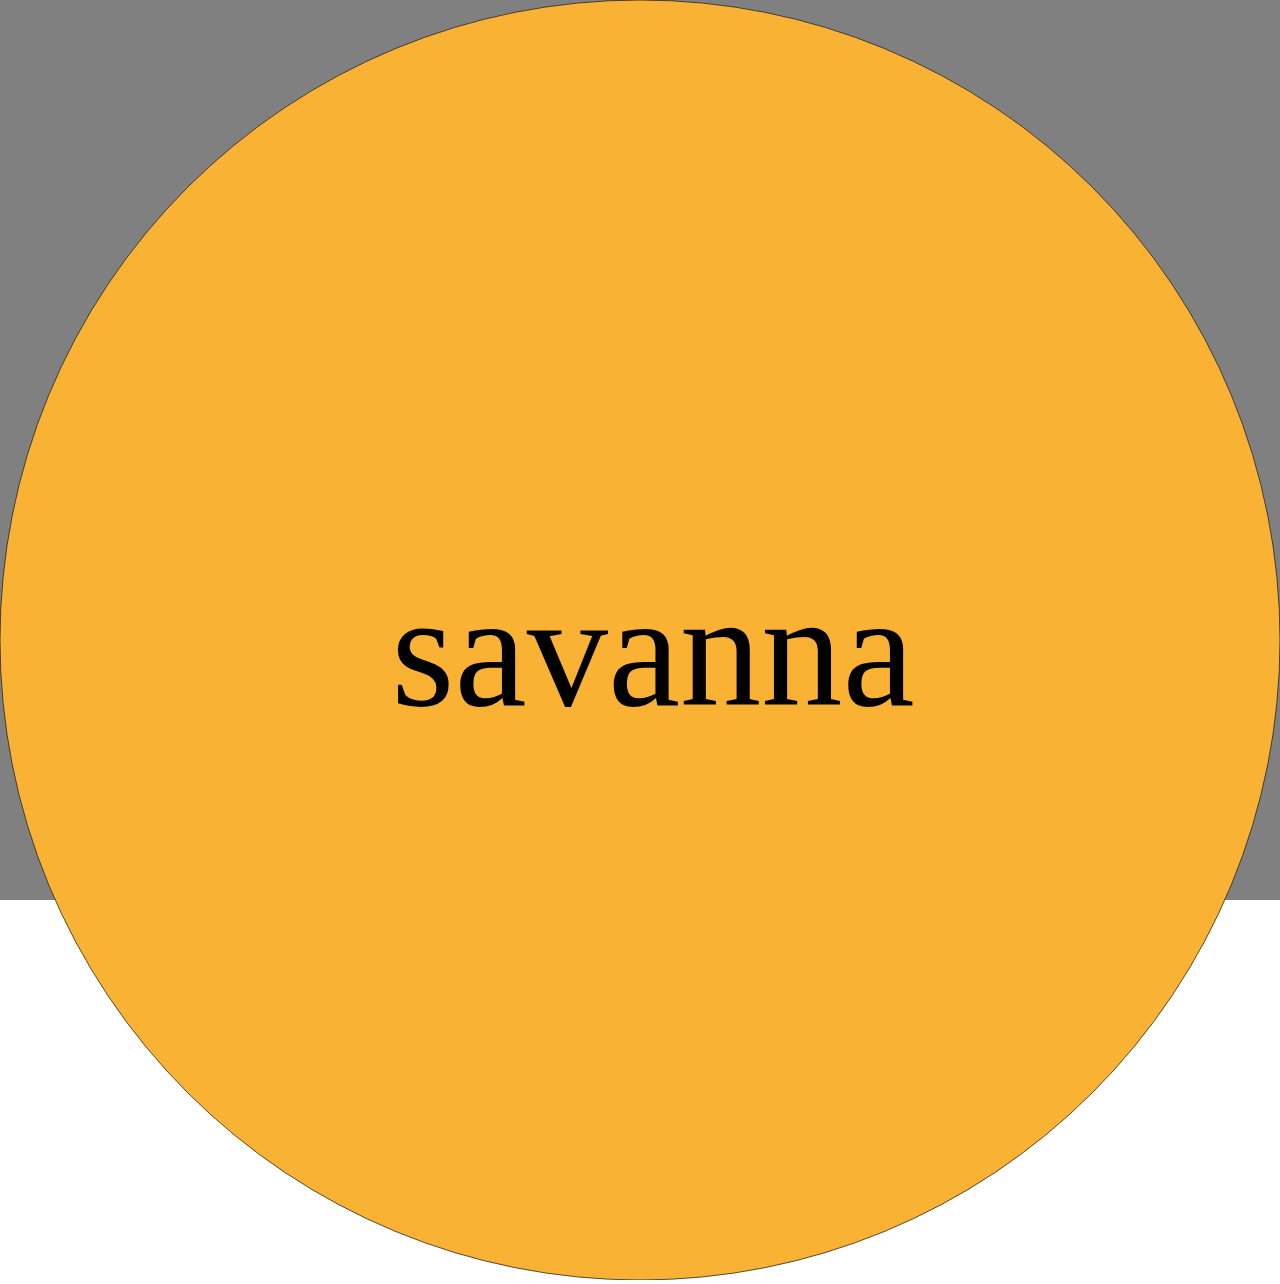
==== TokenExampleElias/index.html @ a2ad1e5e "put image svg" ====
<!DOCTYPE html>
<html lang="en">
  <head>
    <meta charset="UTF-8" />
    <meta http-equiv="X-UA-Compatible" content="IE=edge" />
    <meta name="viewport" content="width=device-width, initial-scale=1.0" />
    <title>Control via Token</title>
    <link rel="stylesheet" href="style.css" />
    <script src="main.js" defer></script>
  </head>

  <body>
    <!-- ici je fais un element svg div qui pourra etre draggable -->
    <div class="BiomBubble"></div>

    <div id="background">
      <svg
        class="color-wheel"
        xmlns="http://www.w3.org/2000/svg"
        xmlns:xlink="http://www.w3.org/1999/xlink"
        viewBox="0 0 387.52 387.52"
      >
        <defs>
          <style>
            .cls-1 {
              fill: none;
            }

            .cls-2 {
              fill: url(#New_Gradient_Swatch);
            }

            .cls-3 {
              fill: url(#New_Gradient_Swatch_copy_2);
            }

            .cls-4 {
              fill: url(#New_Gradient_Swatch_copy_3);
            }

            .cls-5 {
              fill: url(#radial-gradient);
            }

            .cls-6 {
              fill: url(#New_Gradient_Swatch_copy);
              stroke: #e2b698;
              stroke-miterlimit: 10;
            }
          </style>
          <radialGradient
            id="New_Gradient_Swatch"
            cx="195.11"
            cy="196.09"
            fx="195.11"
            fy="196.09"
            r="187.51"
            gradientUnits="userSpaceOnUse"
          >
            <stop offset="0" stop-color="#33464c" />
            <stop offset="1" stop-color="#33344c" />
          </radialGradient>
          <radialGradient
            id="New_Gradient_Swatch_copy_3"
            cx="190.88"
            cy="196.09"
            fx="190.88"
            fy="196.09"
            r="187.73"
            gradientUnits="userSpaceOnUse"
          >
            <stop offset="0" stop-color="#ea5454" />
            <stop offset="1" stop-color="#e6473a" />
          </radialGradient>
          <radialGradient
            id="New_Gradient_Swatch_copy_2"
            cx="190.88"
            cy="192.7"
            fx="12.77"
            fy="123.13"
            r="191.21"
            gradientUnits="userSpaceOnUse"
          >
            <stop offset="0" stop-color="#a9c4a8" />
            <stop offset="1" stop-color="#89c4a8" />
          </radialGradient>
          <radialGradient
            id="New_Gradient_Swatch_copy"
            cx="194.26"
            cy="191.01"
            fx="194.26"
            fy="191.01"
            r="193.54"
            gradientUnits="userSpaceOnUse"
          >
            <stop offset="0" stop-color="#fed7b8" />
            <stop offset="1" stop-color="#e2b698" />
          </radialGradient>
          <radialGradient
            id="radial-gradient"
            cx="192.73"
            cy="194.2"
            fx="192.73"
            fy="194.2"
            r="83.33"
            gradientUnits="userSpaceOnUse"
          >
            <stop offset="0" stop-color="#43444c" />
            <stop offset="1" stop-color="#2f3236" />
          </radialGradient>
        </defs>
        <path
          class="cls-2"
          d="m193.51,194.01v193.51c106.87,0,193.51-86.64,193.51-193.51h-193.51Z"
        />
        <path
          class="cls-4"
          d="m0,194.01c0,106.87,86.64,193.51,193.51,193.51v-193.51H0Z"
        />
        <path class="cls-3" d="m0,194.01h193.51V.5C86.64.5,0,87.14,0,194.01Z" />
        <path
          class="cls-6"
          d="m193.51.5v193.51h193.51C387.02,87.14,300.38.5,193.51.5Z"
        />
        <g class="inner-wheel">
          <path
            class="cls-5"
            d="m214.18,117.59l-9.54-28.91-11.13-33.74-11.13,33.74-9.54,28.91c-33.7,9.09-58.5,39.85-58.5,76.42,0,43.72,35.44,79.16,79.16,79.16s79.16-35.44,79.16-79.16c0-36.57-24.8-67.33-58.5-76.42Z"
          />
          <g id="empty">
            <polygon
              class="cls-1"
              points="193.51 265.6 171.25 265.6 182.38 299.34 193.51 333.08 204.64 299.34 215.77 265.6 193.51 265.6"
            />
            <polygon
              class="cls-1"
              points="121.92 194.01 121.92 216.27 88.18 205.14 54.44 194.01 88.18 182.88 121.92 171.75 121.92 194.01"
            />
            <polygon
              class="cls-1"
              points="265.1 194.01 265.1 216.27 298.84 205.14 332.58 194.01 298.84 182.88 265.1 171.75 265.1 194.01"
            />
          </g>
        </g>
      </svg>
      <!-- <img
        width="5%"
        height="5%"
        src="Biom-forrest.svg"
        alt="Description de l'image"
        class="BiomBubble"
        id="ForrestBubble"
      /> -->
      <!-- Generator: Adobe Illustrator 28.0.0, SVG Export Plug-In . SVG Version: 6.00 Build 0)  -->
      <svg
        version="1.1"
        id="Calque_1"
        xmlns="http://www.w3.org/2000/svg"
        xmlns:xlink="http://www.w3.org/1999/xlink"
        x="0px"
        y="0px"
        viewBox="0 0 1700.8 1700.8"
        style="enable-background: new 0 0 1700.8 1700.8"
        xml:space="preserve"
      >
        <style type="text/css">
          .st0 {
            fill: #f9b233;
            stroke: #1d1d1b;
            stroke-miterlimit: 10;
          }
          .st1 {
            fill: none;
          }
          .st2 {
            font-family: "ArialMT";
          }
          .st3 {
            font-size: 215.9746px;
          }
        </style>
        <g>
          <circle class="st0" cx="850.4" cy="850.4" r="850.4" />
          <rect x="519.8" y="783.5" class="st1" width="993.5" height="219.9" />
          <text transform="matrix(1 0 0 1 519.8936 936.931)" class="st2 st3">
            savanna
          </text>
        </g>
      </svg>
    </div>
  </body>
</html>
---- TokenExampleElias/style.css ----
:root {
  --color-wheel-size: 200px;
}

* {
  padding: 0;
  margin: 0;
}

body {
  height: 100vh;
  width: 100vw;
}

.color-wheel {
  width: var(--color-wheel-size);
  height: var(--color-wheel-size);
  display: none;
  position: absolute;
  transition: all 0.1s;
}

.color-wheel.is-visible {
  display: block;
}

.BiomBubble {
  position: relative;
}

#ForrestBubble {
  top: 100px; /* Déplace l'image vers le bas de 100 pixels */
  left: 50px; /* Déplace l'image vers la droite de 50 pixels */
}

#background {
  height: 100vh;
  width: 100vw;
  background-color: grey;
  transition: background-color 0.4s;
}

#background.is-yellow {
  background-color: #ebd2a2;
}

#background.is-blue {
  background-color: #333d7b;
}

#background.is-red {
  background-color: #d21e23;
}

#background.is-green {
  background-color: #5db196;
}
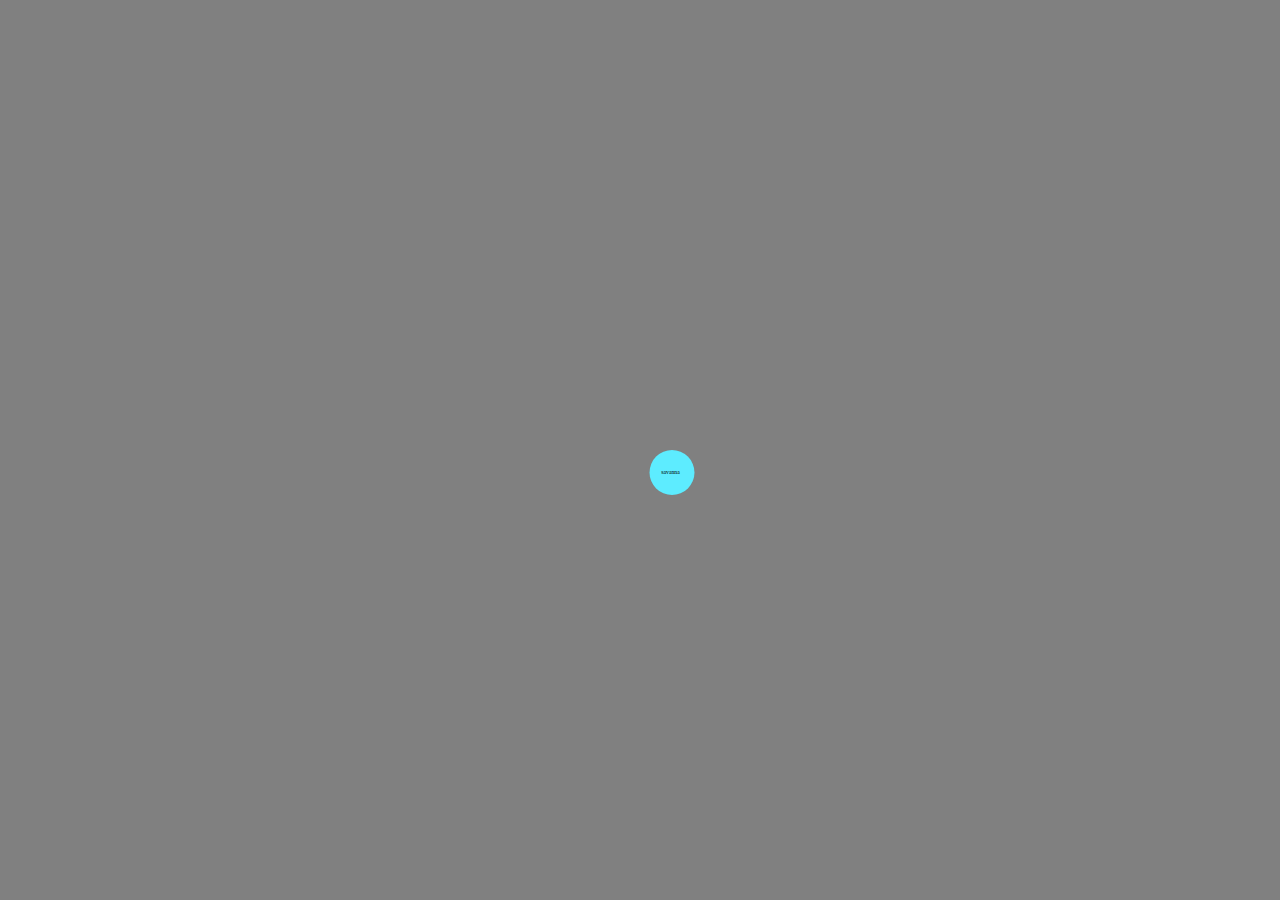
==== commit f79bf391: "tjr erreur avec let" ====
--- a/TokenExampleElias/index.html
+++ b/TokenExampleElias/index.html
@@ -143,50 +143,14 @@
           </g>
         </g>
       </svg>
-      <!-- <img
+      <img
         width="5%"
         height="5%"
         src="Biom-forrest.svg"
         alt="Description de l'image"
         class="BiomBubble"
         id="ForrestBubble"
-      /> -->
-      <!-- Generator: Adobe Illustrator 28.0.0, SVG Export Plug-In . SVG Version: 6.00 Build 0)  -->
-      <svg
-        version="1.1"
-        id="Calque_1"
-        xmlns="http://www.w3.org/2000/svg"
-        xmlns:xlink="http://www.w3.org/1999/xlink"
-        x="0px"
-        y="0px"
-        viewBox="0 0 1700.8 1700.8"
-        style="enable-background: new 0 0 1700.8 1700.8"
-        xml:space="preserve"
-      >
-        <style type="text/css">
-          .st0 {
-            fill: #f9b233;
-            stroke: #1d1d1b;
-            stroke-miterlimit: 10;
-          }
-          .st1 {
-            fill: none;
-          }
-          .st2 {
-            font-family: "ArialMT";
-          }
-          .st3 {
-            font-size: 215.9746px;
-          }
-        </style>
-        <g>
-          <circle class="st0" cx="850.4" cy="850.4" r="850.4" />
-          <rect x="519.8" y="783.5" class="st1" width="993.5" height="219.9" />
-          <text transform="matrix(1 0 0 1 519.8936 936.931)" class="st2 st3">
-            savanna
-          </text>
-        </g>
-      </svg>
+      />
     </div>
   </body>
 </html>
--- a/TokenExampleElias/style.css
+++ b/TokenExampleElias/style.css
@@ -29,8 +29,8 @@
 }
 
 #ForrestBubble {
-  top: 100px; /* Déplace l'image vers le bas de 100 pixels */
-  left: 50px; /* Déplace l'image vers la droite de 50 pixels */
+  top: 50%; /* Déplace l'image vers le bas de 100 pixels */
+  left: 50%; /* Déplace l'image vers la droite de 50 pixels */
 }
 
 #background {
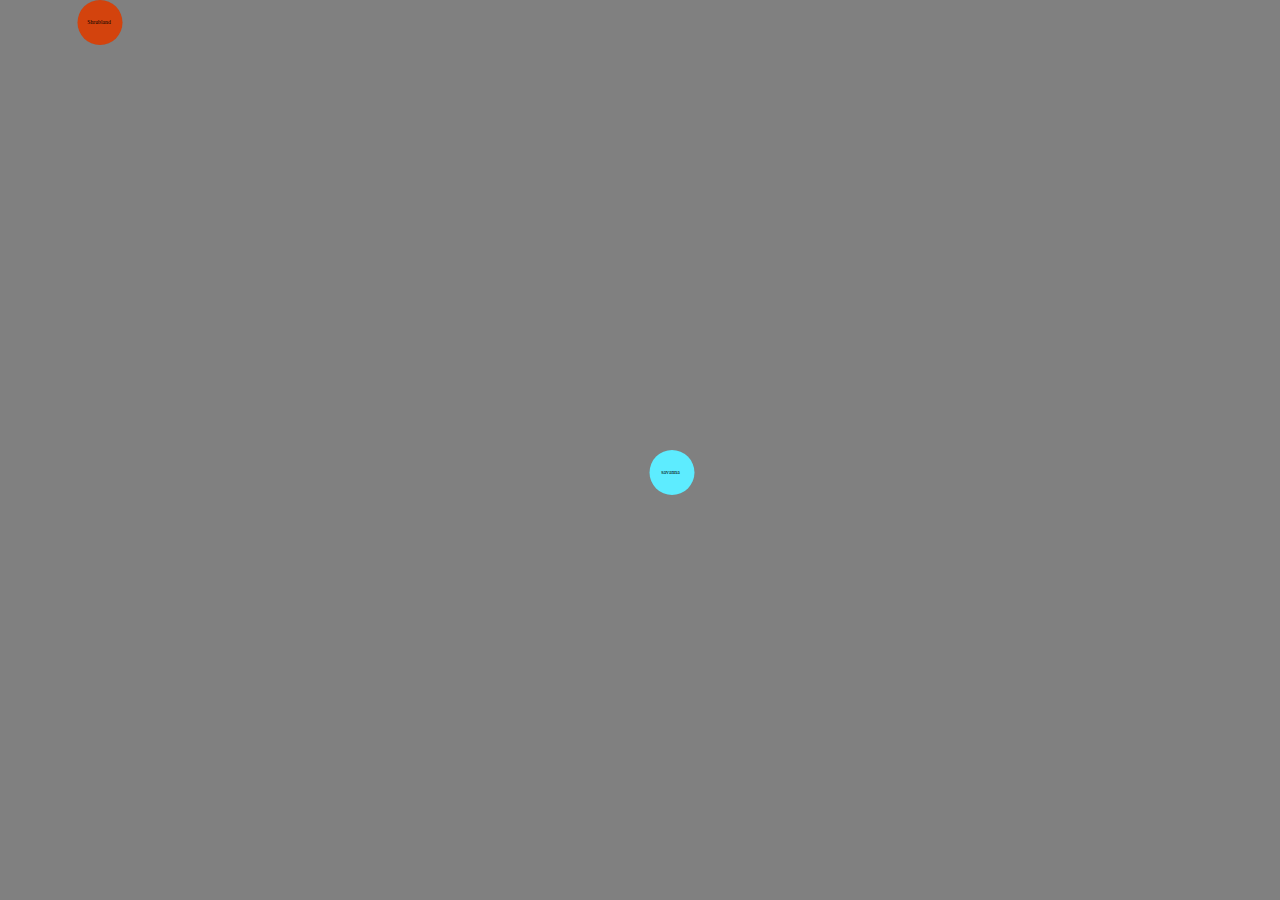
==== commit b919435c: "test slider" ====
--- a/TokenExampleElias/index.html
+++ b/TokenExampleElias/index.html
@@ -147,9 +147,17 @@
         width="5%"
         height="5%"
         src="Biom-forrest.svg"
-        alt="Description de l'image"
+        alt="forrestbulle"
         class="BiomBubble"
         id="ForrestBubble"
+      />
+      <img
+        width="5%"
+        height="5%"
+        src="Biom-Shrubland.svg"
+        alt="shrubland bulle"
+        class="BiomBubble"
+        id="ShrublandBubble"
       />
     </div>
   </body>
--- a/TokenExampleElias/style.css
+++ b/TokenExampleElias/style.css
@@ -32,7 +32,10 @@
   top: 50%; /* Déplace l'image vers le bas de 100 pixels */
   left: 50%; /* Déplace l'image vers la droite de 50 pixels */
 }
-
+#Biom-Shrubland {
+  top: 50%; /* Déplace l'image vers le bas de 100 pixels */
+  left: 50%; /* Déplace l'image vers la droite de 50 pixels */
+}
 #background {
   height: 100vh;
   width: 100vw;
